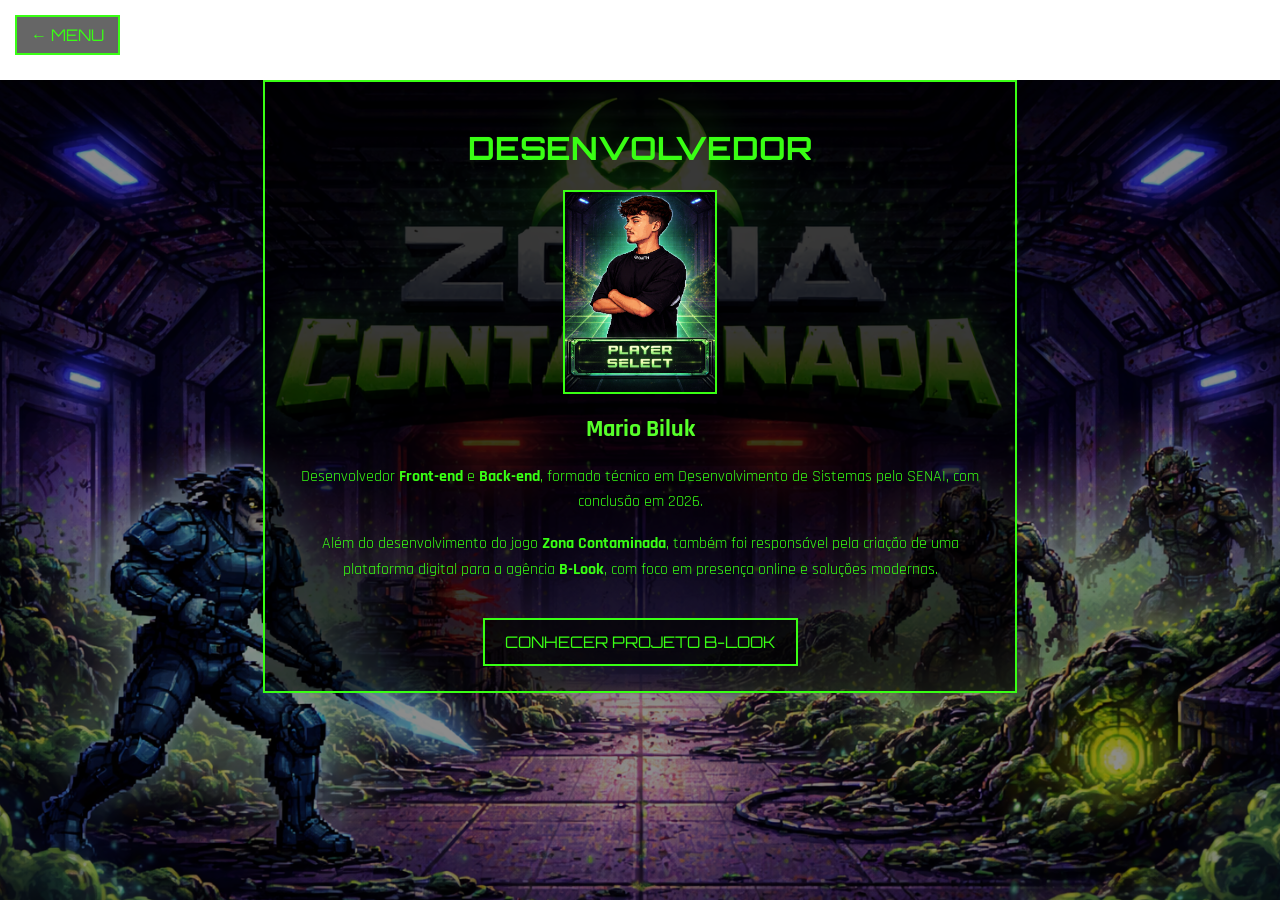
==== devs.html @ e28d1f9d "adição de novos icones e correção de pastas" ====
<!DOCTYPE html>
<html lang="pt-BR">
<head>
<meta charset="UTF-8">
<title>Desenvolvedor - Zona Contaminada</title>

<link href="https://fonts.googleapis.com/css2?family=Orbitron:wght@700&family=Rajdhani&display=swap" rel="stylesheet">
<link rel="stylesheet" href="./devs.css">
</head>

<body>

<div class="bg"></div>
<div class="overlay"></div>

<!-- VOLTAR -->
<a href="./index.html" class="voltar">← MENU</a>

<div class="container">

  <h1>DESENVOLVEDOR</h1>

  <!-- FOTO -->
  <div class="foto-box">
    <!-- coloque sua imagem aqui -->
    <img src="./imagens_novas/personagem_dev.png" alt="Mario Biluk">
  </div>

  <h2>Mario Biluk</h2>

  <p>
    Desenvolvedor <strong>Front-end</strong> e <strong>Back-end</strong>, formado técnico em
    Desenvolvimento de Sistemas pelo SENAI, com conclusão em 2026.
  </p>

  <p>
    Além do desenvolvimento do jogo <strong>Zona Contaminada</strong>, também foi responsável
    pela criação de uma plataforma digital para a agência <strong>B-Look</strong>, com foco em
    presença online e soluções modernas.
  </p>

  <!-- BOTÃO -->
  <a href="https://b-look.vercel.app/" target="_blank" class="btn">
    CONHECER PROJETO B-LOOK
  </a>

</div>

<script>
// ESC volta
document.addEventListener("keydown", (e) => {
  if (e.key === "Escape") {
    window.location.href = "./index.html";
  }
});
</script>

</body>
</html>
---- devs.css ----
body {
    margin: 0;
    font-family: 'Rajdhani', sans-serif;
    color: #39ff14;
  }
  
  /* FUNDO */
  .bg {
    position: fixed;
    width: 100%;
    height: 100%;
    background: url('./imagens_novas/fundoFinal.png') center/cover no-repeat;
  }
  
  /* OVERLAY */
  .overlay {
    position: fixed;
    width: 100%;
    height: 100%;
    background: rgba(0,0,0,0.45);
  }
  
  /* VOLTAR */
  .voltar {
    position: absolute;
    top: 15px;
    left: 15px;
    padding: 8px 14px;
    border: 2px solid #39ff14;
    color: #39ff14;
    text-decoration: none;
    font-family: 'Orbitron', sans-serif;
    background: rgba(0,0,0,0.6);
  }
  
  .voltar:hover {
    background: #39ff14;
    color: black;
  }
  
  /* CONTAINER */
  .container {
    position: relative;
    max-width: 700px;
    margin: 80px auto;
    padding: 25px;
    background: rgba(0,0,0,0.6);
    border: 2px solid #39ff14;
    text-align: center;
  }
  
  /* FOTO */
  .foto-box {
    width: 150px;
    height: 200PX;
    margin: 20px auto;
    border: 2px solid #39ff14;
    overflow: hidden;
  }
  
  .foto-box img {
    width: 100%;
    height: 100%;
    object-fit: cover;
  }
  
  /* TITULOS */
  h1 {
    font-family: 'Orbitron', sans-serif;
  }
  
  h2 {
    color: #57ff2a;
  }
  
  /* TEXTO */
  p {
    line-height: 1.6;
  }
  
  /* BOTÃO */
  .btn {
    display: inline-block;
    margin-top: 20px;
    padding: 12px 20px;
    border: 2px solid #39ff14;
    color: #39ff14;
    text-decoration: none;
    font-family: 'Orbitron', sans-serif;
    background: rgba(0,0,0,0.7);
    transition: 0.2s;
  }
  
  .btn:hover {
    background: #39ff14;
    color: black;
  }
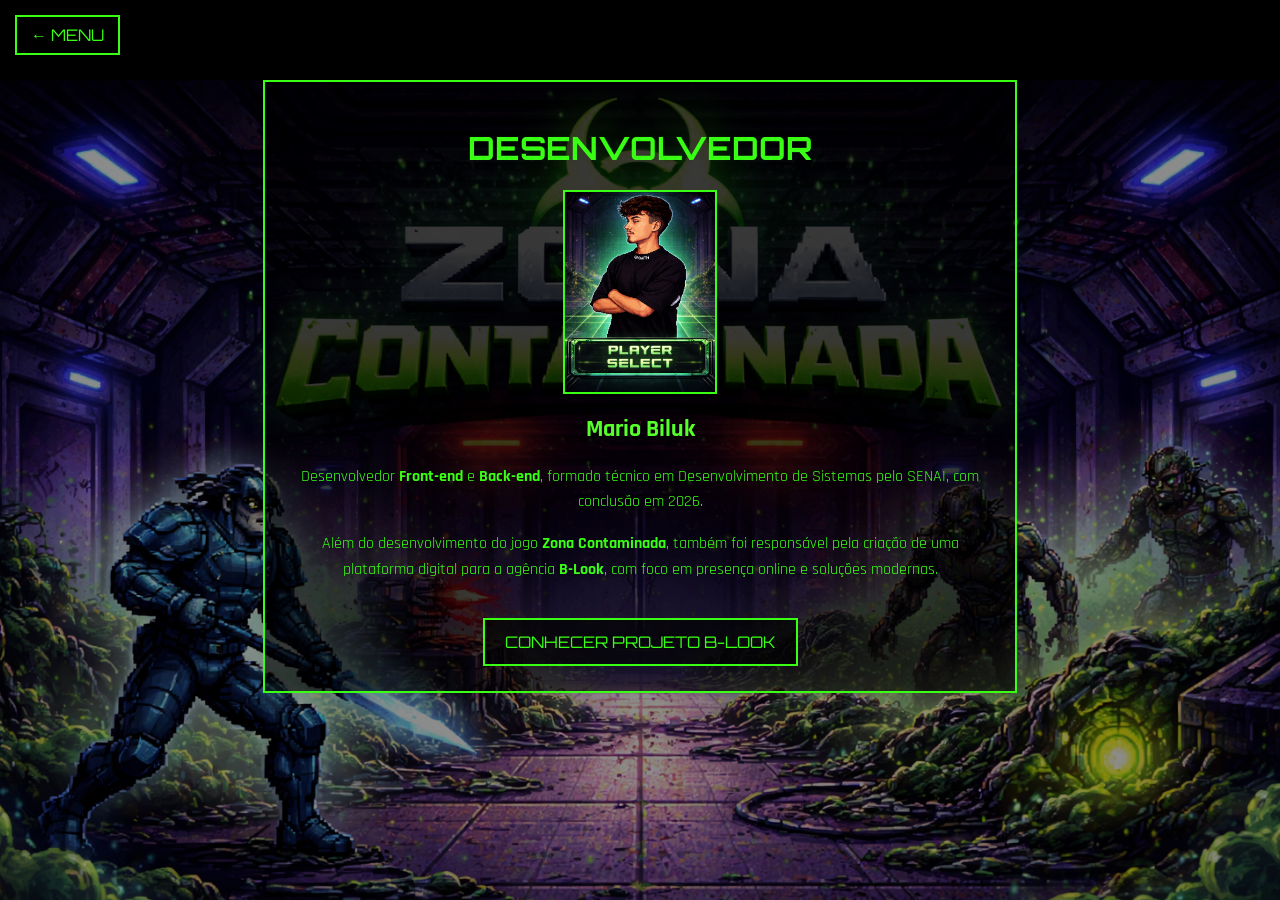
==== commit d05b76dc: "atualização dos html sobre e devs correção do multiplayer, inserção do ícone" ====
--- a/devs.html
+++ b/devs.html
@@ -1,59 +1,63 @@
 <!DOCTYPE html>
 <html lang="pt-BR">
+
 <head>
-<meta charset="UTF-8">
-<title>Desenvolvedor - Zona Contaminada</title>
+  <meta charset="UTF-8">
+  <title>Desenvolvedor - Zona Contaminada</title>
 
-<link href="https://fonts.googleapis.com/css2?family=Orbitron:wght@700&family=Rajdhani&display=swap" rel="stylesheet">
-<link rel="stylesheet" href="./devs.css">
+  <link href="https://fonts.googleapis.com/css2?family=Orbitron:wght@700&family=Rajdhani&display=swap" rel="stylesheet">
+  <link rel="stylesheet" href="./devs.css">
+  <link rel="icon" type="image/png" sizes="32x32" href="./imagens_novas/icone.png">
+  <link rel="icon" type="image/png" sizes="16x16" href="./imagens_novas/icone.png">
 </head>
 
 <body>
 
-<div class="bg"></div>
-<div class="overlay"></div>
+  <div class="bg"></div>
+  <div class="overlay"></div>
 
-<!-- VOLTAR -->
-<a href="./index.html" class="voltar">← MENU</a>
+  <!-- VOLTAR -->
+  <a href="./index.html" class="voltar">← MENU</a>
 
-<div class="container">
+  <div class="container">
 
-  <h1>DESENVOLVEDOR</h1>
+    <h1>DESENVOLVEDOR</h1>
 
-  <!-- FOTO -->
-  <div class="foto-box">
-    <!-- coloque sua imagem aqui -->
-    <img src="./imagens_novas/personagem_dev.png" alt="Mario Biluk">
+    <!-- FOTO -->
+    <div class="foto-box">
+      <!-- coloque sua imagem aqui -->
+      <img src="./imagens_novas/personagem_dev.png" alt="Mario Biluk">
+    </div>
+
+    <h2>Mario Biluk</h2>
+
+    <p>
+      Desenvolvedor <strong>Front-end</strong> e <strong>Back-end</strong>, formado técnico em
+      Desenvolvimento de Sistemas pelo SENAI, com conclusão em 2026.
+    </p>
+
+    <p>
+      Além do desenvolvimento do jogo <strong>Zona Contaminada</strong>, também foi responsável
+      pela criação de uma plataforma digital para a agência <strong>B-Look</strong>, com foco em
+      presença online e soluções modernas.
+    </p>
+
+    <!-- BOTÃO -->
+    <a href="https://b-look.vercel.app/" target="_blank" class="btn">
+      CONHECER PROJETO B-LOOK
+    </a>
+
   </div>
 
-  <h2>Mario Biluk</h2>
-
-  <p>
-    Desenvolvedor <strong>Front-end</strong> e <strong>Back-end</strong>, formado técnico em
-    Desenvolvimento de Sistemas pelo SENAI, com conclusão em 2026.
-  </p>
-
-  <p>
-    Além do desenvolvimento do jogo <strong>Zona Contaminada</strong>, também foi responsável
-    pela criação de uma plataforma digital para a agência <strong>B-Look</strong>, com foco em
-    presença online e soluções modernas.
-  </p>
-
-  <!-- BOTÃO -->
-  <a href="https://b-look.vercel.app/" target="_blank" class="btn">
-    CONHECER PROJETO B-LOOK
-  </a>
-
-</div>
-
-<script>
-// ESC volta
-document.addEventListener("keydown", (e) => {
-  if (e.key === "Escape") {
-    window.location.href = "./index.html";
-  }
-});
-</script>
+  <script>
+    // ESC volta
+    document.addEventListener("keydown", (e) => {
+      if (e.key === "Escape") {
+        window.location.href = "./index.html";
+      }
+    });
+  </script>
 
 </body>
+
 </html>
--- a/devs.css
+++ b/devs.css
@@ -2,6 +2,12 @@
     margin: 0;
     font-family: 'Rajdhani', sans-serif;
     color: #39ff14;
+  }
+
+  html, body {
+    margin: 0;
+    padding: 0;
+    background: #000; /* 🔥 ESSENCIAL */
   }
   
   /* FUNDO */
